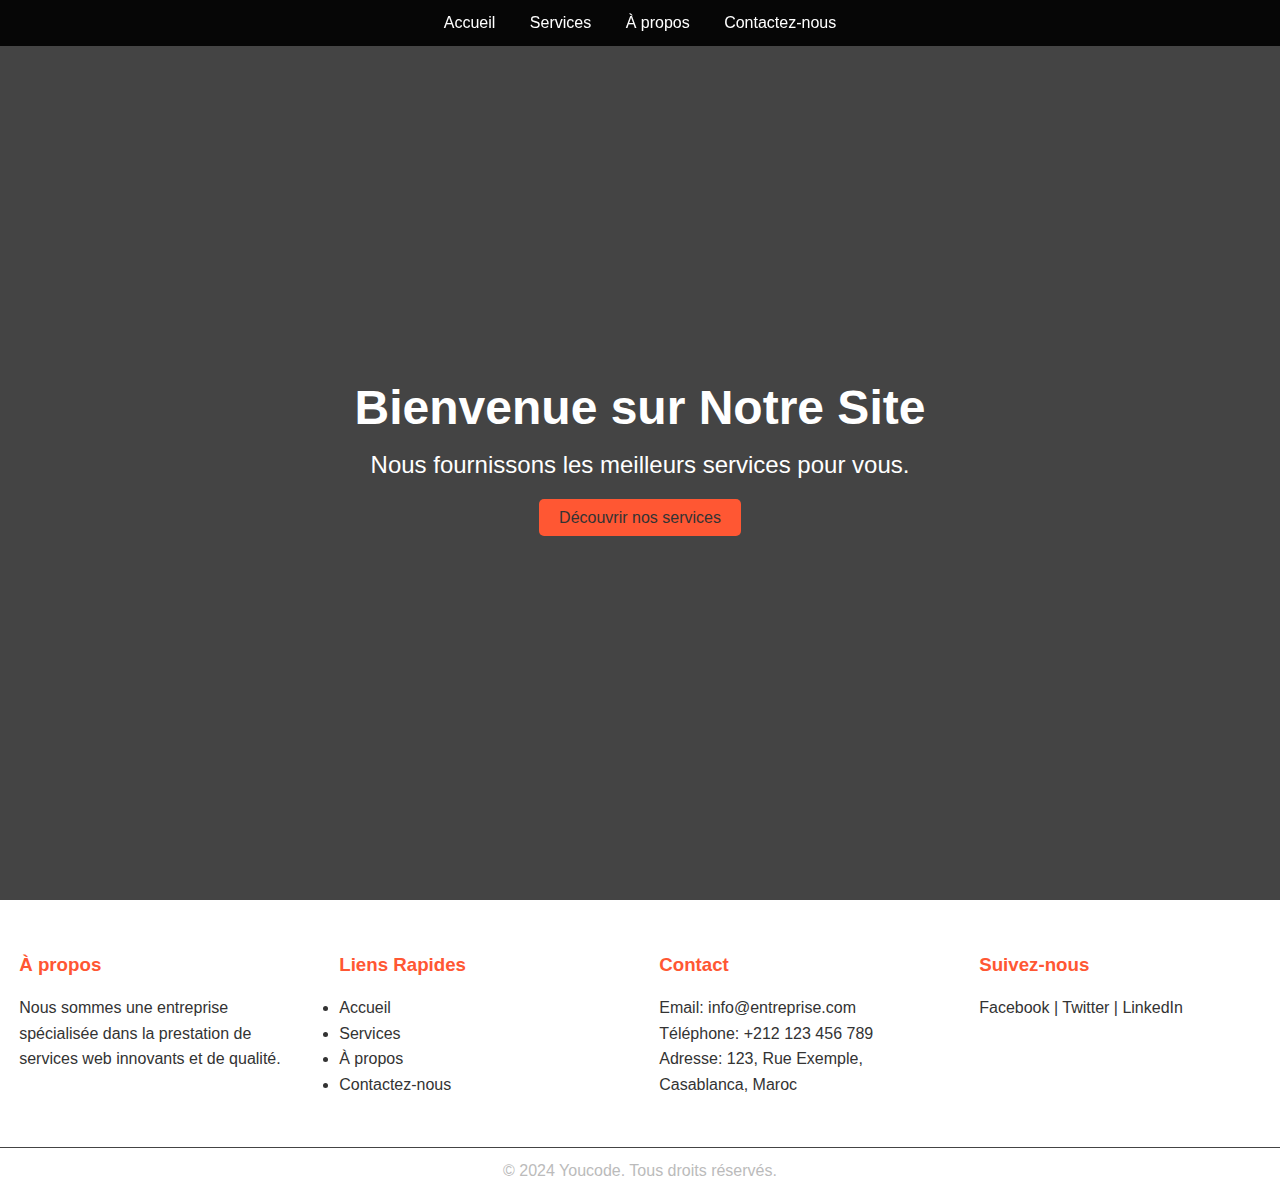
==== html/index.html @ a430e8d0 "First modifications" ====
<!DOCTYPE html>
<html lang="fr">

<head>
    <meta charset="UTF-8">
    <meta name="viewport" content="width=device-width, initial-scale=1.0">
    <title>Mon Site Web</title>
    <link rel="stylesheet" href="../Css/style.css">
</head>

<body>

    <!-- Hero Section -->
    <section class="hero">
        <nav>
            <ul>
                <li><a href="index.html">Accueil</a></li>
                <li><a href="services.html">Services</a></li>
                <li><a href="about.html">À propos</a></li>
                <li><a href="contact.html">Contactez-nous</a></li>
            </ul>
        </nav>
        <div class="hero-content" id="hero-content">
            <h1>Bienvenue sur Notre Site</h1>
            <p>Nous fournissons les meilleurs services pour vous.</p>
            <a href="services.html" class="hero-btn">Découvrir nos services</a>
        </div>
    </section>
    

    

    <!-- Footer Section -->
    <footer>
        <div class="footer-container">
            <div class="footer-about">
                <h3>À propos</h3>
                <p>Nous sommes une entreprise spécialisée dans la prestation de services web innovants et de qualité.
                </p>
            </div>
            <div class="footer-links">
                <h3>Liens Rapides</h3>
                <ul>
                    <li><a href="index.html">Accueil</a></li>
                    <li><a href="services.html">Services</a></li>
                    <li><a href="about.html">À propos</a></li>
                    <li><a href="contact.html">Contactez-nous</a></li>
                </ul>
            </div>
            <div class="footer-contact">
                <h3>Contact</h3>
                <a href="mailto:info@entreprise.com"><p>Email: info@entreprise.com</p></a>
                <a href="tel:+212 123 456 789"><p>Téléphone: +212 123 456 789</p></a>
                <p>Adresse: 123, Rue Exemple, Casablanca, Maroc</p>
            </div>
            <div class="footer-social">
                <h3>Suivez-nous</h3>
                <a href="https://facebook.com">Facebook</a> | <a href="https://x.com/">Twitter</a> | <a href="https://www.linkedin.com/">LinkedIn</a>
            </div>
        </div>
        <div class="footer-bottom">
            <p>&copy; 2024 Youcode. Tous droits réservés.</p>
        </div>
    </footer>

</body>

</html>
---- Css/style.css ----
* {
            margin: 0;
            padding: 0;
            box-sizing: border-box;
            font-family: Arial, sans-serif;
        }

        body {
            line-height: 1.6;
        }

        nav {
            background-color: rgba(0, 0, 0, 0.904);
            padding: 10px 0;
            text-align: center;
            position: fixed;
            width: 100%;
            top: 0;
            z-index: 100;
        }

        nav ul {
            list-style: none;
        }

        nav ul li {
            display: inline;
            margin: 0 15px;
        }

        nav ul li a {
            color: white;
            text-decoration: none;
        }

        .hero {
            height: 100vh;
            background-color: #444;
            display: flex;
            justify-content: center;
            align-items: center;
            color: white;
            text-align: center;
            flex-direction: column;
            position: relative;
        }

        .hero h1 {
            font-size: 3em;
        }

        .hero p {
            font-size: 1.5em;
            margin-bottom: 20px;
        }

        .hero-btn {
            padding: 10px 20px;
            background-color: #ff5733;
            color: #333;
            text-decoration: none;
            border-radius: 5px;
        }

        .services {
            padding: 50px 20px;
            text-align: center;
        }

        .services h2 {
            margin-bottom: 40px;
        }

        /* Services Section */
        .services-container {
            display: flex;
            justify-content: space-between;
            flex-wrap: wrap;
            margin: 20px 0;
        }

        #services{
            margin-top: 90px;
        }

        #services h2{
            text-align: center;
        }

        .card {
            width: 23%;
            background-color: #f9f9f9;
            padding: 20px;
            margin: 10px;
            box-shadow: 0 4px 8px rgba(0, 0, 0, 0.1);
            text-align: center;
            border-radius: 10px;
        }

        .card img {
            width: 100%;
            height: auto;
            border-radius: 8px;
        }

        .card h3 {
            color: #ff5733;
            margin-top: 15px;
        }

        .card p {
            margin: 10px 0;
        }

        .card button {
            padding: 10px 20px;
            background-color: #ff5733;
            color: white;
            border: none;
            border-radius: 5px;
            cursor: pointer;
            margin-top: 10px;
        }

        .card button:hover {
            background-color: #ff7733;
        }

        /* About Section */
    #about {
        padding: 50px 0;
        height: 100vh;
        background-color: #f2f2f2;
    }

    #about h2 {
        text-align: center;
        position: relative;
        top: 80px;
        
    }

    .about-container {
        display: flex;
        align-items: center;
        justify-content: center;
        flex-wrap: wrap;
        position: relative;
        top: 150px;
    }

    .about-text {
        width: 60%;
    }

    #about .aboutb-container-text {
        width: 100%;
        display: flex;
        justify-content: center;
        position: relative;
        top: 80px;
    }

    #about .aboutb-container-text p {
        width: 70%;
        font-size: 18px;
        line-height: 1.6;
        margin-bottom: 20px;
        text-align: center;
    }

    .about-text ul {
        list-style-type: disc;
        margin-left: 20px;
    }

    .about-text ul li {
        margin: 10px 0;
        font-size: 16px;
    }

    .about-image {
        width: 35%;
    }

    .about-image img {
        width: 100%;
        height: auto;
        border-radius: 8px;
    }
        .contact {
            padding: 50px 20px;
            background-color: #333;
            color: #333;
            height: 100vh;
            text-align: center;
        }

        .contact form {
            display: flex;
            flex-direction: column;
            position: absolute;
            left: 25%;
            top: 25%;
            width: 50%;
            margin: 0 auto;
        }

        .contact form input,
        .contact form textarea {
            padding: 10px;
            margin: 10px 0;
            border: none;
            border-radius: 5px;
        }

        .contact form button {
            padding: 10px;
            background-color: #ff5733;
            color: #333;
            border: none;
            border-radius: 5px;
            cursor: pointer;
        }

        .contact form button:hover {
            background-color: #ff7733;
        }

        /* Footer Section */
        footer {
            background-color: white;
            color: #333;
            padding: 20px 0;
            text-align: start;
            box-shadow: 0 0 5px rgba(128, 128, 128, 0.668);
        }

        .footer-container {
            display: flex;
            justify-content: space-around;
            align-items: flex-start;
            flex-wrap: wrap;
            padding: 20px 0;
        }

        .footer-container div {
            width: 22%;
            margin: 10px;
        }

        .footer-container h3 {
            color: #ff5733;
            margin-bottom: 15px;
        }

        .footer-container a {
            color: #333;
            text-decoration: none;
        }

        .footer-container a:hover {
            color: #ff7733;
        }

        .footer-bottom {
            margin-top: 20px;
            border-top: 1px solid #444;
            padding-top: 10px;
            text-align: center;
        }

        .footer-bottom p {
            margin: 0;
            color: #bbb;
        }
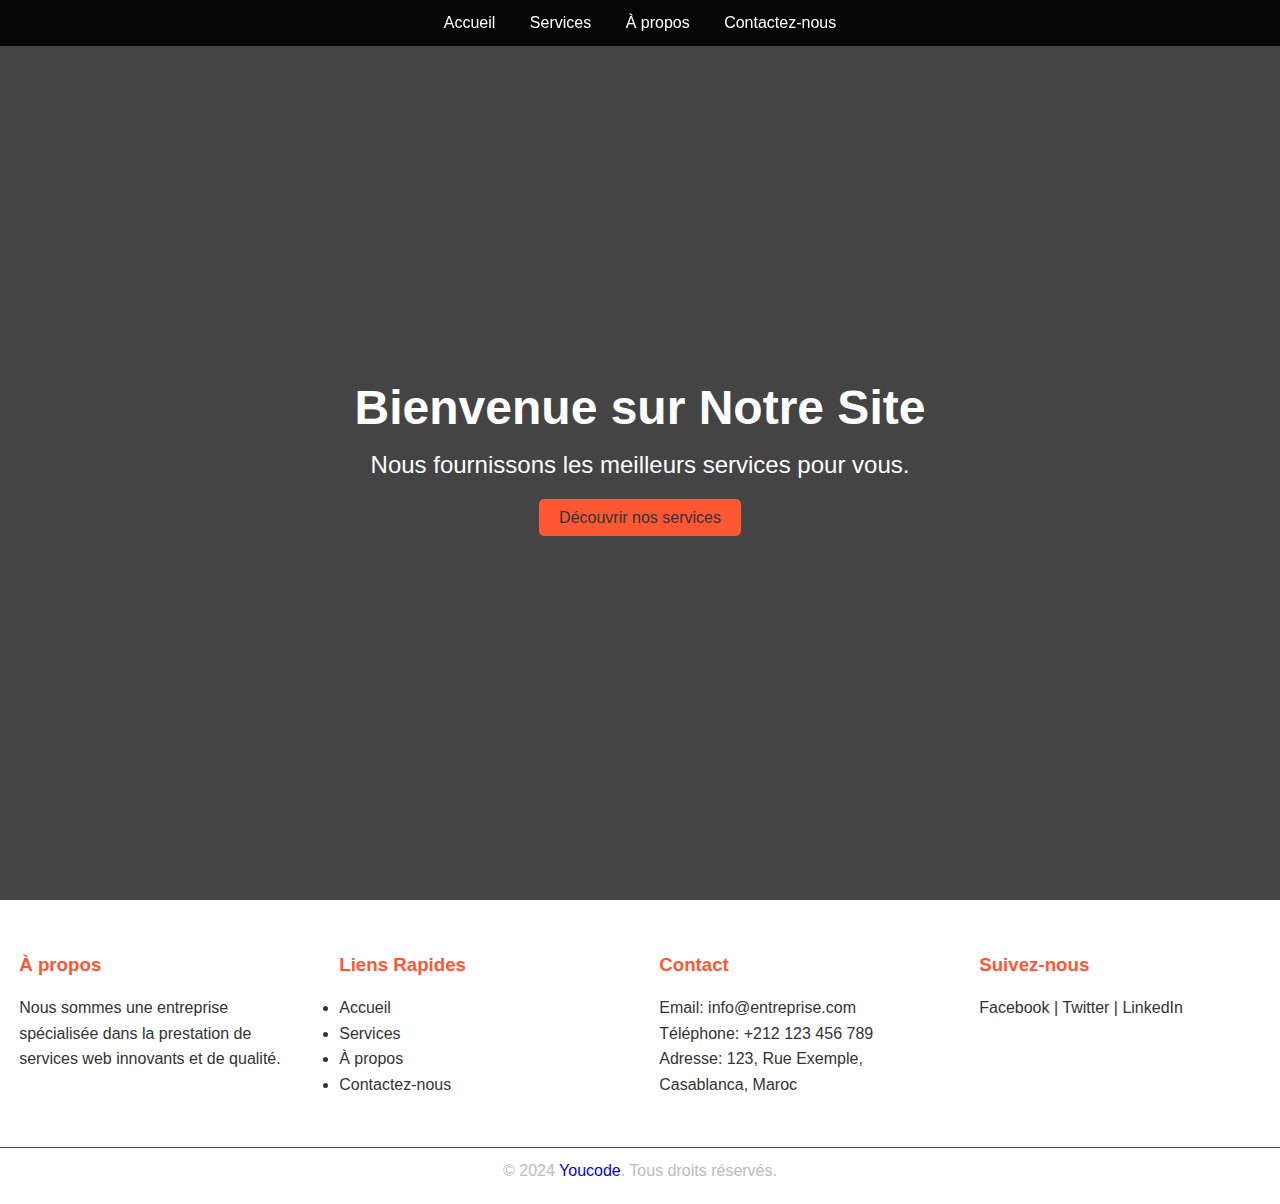
==== commit ba5524a4: "Im adding an target: blanck proprety in links located in home page and I transforme the world Youcod" ====
--- a/html/index.html
+++ b/html/index.html
@@ -14,10 +14,10 @@
     <section class="hero">
         <nav>
             <ul>
-                <li><a href="index.html">Accueil</a></li>
-                <li><a href="services.html">Services</a></li>
-                <li><a href="about.html">À propos</a></li>
-                <li><a href="contact.html">Contactez-nous</a></li>
+                <li><a href="index.html" target="_blank">Accueil</a></li>
+                <li><a href="services.html" target="_blank">Services</a></li>
+                <li><a href="about.html" target="_blank">À propos</a></li>
+                <li><a href="contact.html" target="_blank">Contactez-nous</a></li>
             </ul>
         </nav>
         <div class="hero-content" id="hero-content">
@@ -55,11 +55,11 @@
             </div>
             <div class="footer-social">
                 <h3>Suivez-nous</h3>
-                <a href="https://facebook.com">Facebook</a> | <a href="https://x.com/">Twitter</a> | <a href="https://www.linkedin.com/">LinkedIn</a>
+                <a href="https://facebook.com" target="_blank">Facebook</a> | <a href="https://x.com/" target="_blank">Twitter</a> | <a href="https://www.linkedin.com/" target="_blank">LinkedIn</a>
             </div>
         </div>
         <div class="footer-bottom">
-            <p>&copy; 2024 Youcode. Tous droits réservés.</p>
+            <p>&copy; 2024 <a href="https://youcode.ma/" target="_blank">Youcode</a>. Tous droits réservés.</p>
         </div>
     </footer>
 
--- a/Css/style.css
+++ b/Css/style.css
@@ -273,4 +273,8 @@
         .footer-bottom p {
             margin: 0;
             color: #bbb;
+        }
+
+        .footer-bottom p a{
+            text-decoration: none;
         }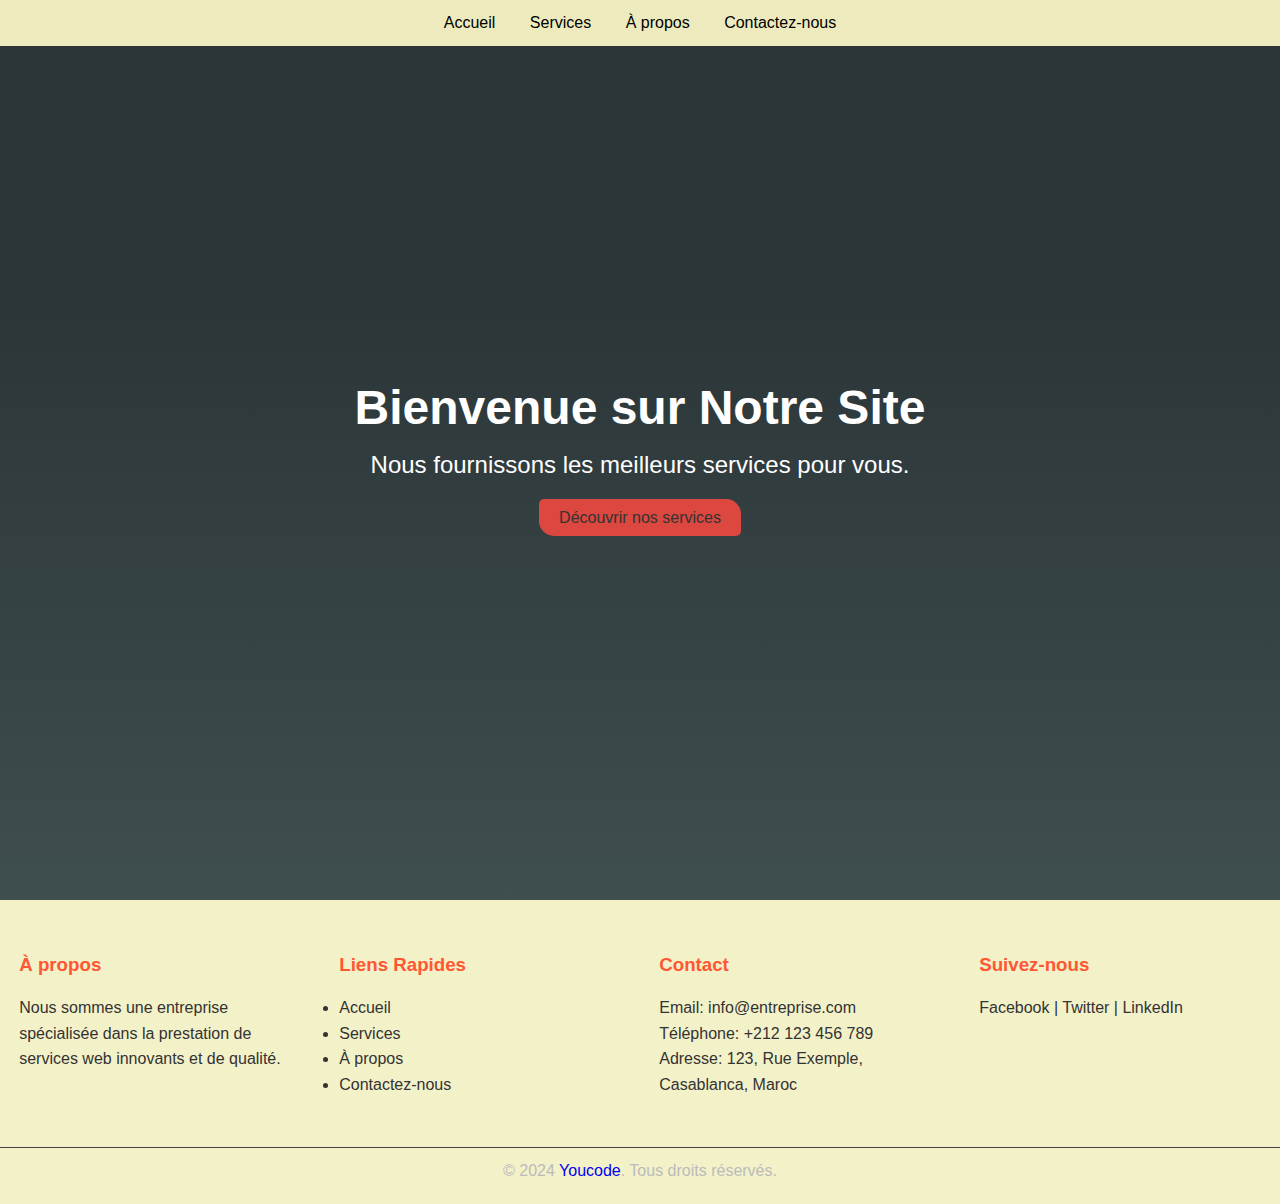
==== commit df0cd91c: "Prettier The Structur of CSS" ====
--- a/html/index.html
+++ b/html/index.html
@@ -6,6 +6,7 @@
     <meta name="viewport" content="width=device-width, initial-scale=1.0">
     <title>Mon Site Web</title>
     <link rel="stylesheet" href="../Css/style.css">
+    <link rel="shortcut icon" href="../assets/img/support.png" type="image/x-icon">
 </head>
 
 <body>
@@ -14,7 +15,7 @@
     <section class="hero">
         <nav>
             <ul>
-                <li><a href="index.html" target="_blank">Accueil</a></li>
+                <li><a href="#">Accueil</a></li>
                 <li><a href="services.html" target="_blank">Services</a></li>
                 <li><a href="about.html" target="_blank">À propos</a></li>
                 <li><a href="contact.html" target="_blank">Contactez-nous</a></li>
--- a/Css/style.css
+++ b/Css/style.css
@@ -10,11 +10,12 @@
         }
 
         nav {
-            background-color: rgba(0, 0, 0, 0.904);
+            background-color: #f1efc0fa;
             padding: 10px 0;
-            text-align: center;
-            position: fixed;
+            box-sizing: 0 0 10px black;
+            text-align: center;
             width: 100%;
+            position: absolute;
             top: 0;
             z-index: 100;
         }
@@ -29,13 +30,13 @@
         }
 
         nav ul li a {
-            color: white;
+            color: black;
             text-decoration: none;
         }
 
         .hero {
             height: 100vh;
-            background-color: #444;
+            background-image: linear-gradient(to bottom, #2C3639 35%, #3F4E4F);
             display: flex;
             justify-content: center;
             align-items: center;
@@ -56,15 +57,21 @@
 
         .hero-btn {
             padding: 10px 20px;
-            background-color: #ff5733;
+            background-color: #f9483fda;
             color: #333;
             text-decoration: none;
-            border-radius: 5px;
+            border-radius: 5px 15px;
+            transition: border-radius 0.5s;
+        }
+
+        .hero-btn:hover{
+            border-radius: 20px 5px;
         }
 
         .services {
             padding: 50px 20px;
             text-align: center;
+            
         }
 
         .services h2 {
@@ -76,20 +83,27 @@
             display: flex;
             justify-content: space-between;
             flex-wrap: wrap;
+            position: relative;
+            top: 100px;
             margin: 20px 0;
         }
 
         #services{
-            margin-top: 90px;
+            height: 100vh;
+            background-image: linear-gradient(to bottom, #2C3639 35%, #3F4E4F);
+
         }
 
         #services h2{
             text-align: center;
+            position: relative;
+            color: white;
+            top: 100px;
         }
 
         .card {
             width: 23%;
-            background-color: #f9f9f9;
+            background-color: #FFD369;
             padding: 20px;
             margin: 10px;
             box-shadow: 0 4px 8px rgba(0, 0, 0, 0.1);
@@ -130,27 +144,31 @@
     #about {
         padding: 50px 0;
         height: 100vh;
-        background-color: #f2f2f2;
+        background-image: linear-gradient(to bottom, #2C3639 35%, #3F4E4F);
+        color: white;
     }
 
     #about h2 {
         text-align: center;
         position: relative;
-        top: 80px;
+        top: 430px;
+        color: rgb(225, 238, 130);
         
     }
 
     .about-container {
-        display: flex;
         align-items: center;
         justify-content: center;
         flex-wrap: wrap;
         position: relative;
-        top: 150px;
+        top: 60px;
     }
 
     .about-text {
-        width: 60%;
+        position: absolute;
+        right: 30px;
+        top: 10px;
+        height: 280px;
     }
 
     #about .aboutb-container-text {
@@ -158,7 +176,7 @@
         display: flex;
         justify-content: center;
         position: relative;
-        top: 80px;
+        top: 450px;
     }
 
     #about .aboutb-container-text p {
@@ -171,7 +189,12 @@
 
     .about-text ul {
         list-style-type: disc;
-        margin-left: 20px;
+        margin-left: 30px;
+    }
+
+    .about-text h3{
+        margin-top: 20%;
+        font-size: x-large;
     }
 
     .about-text ul li {
@@ -180,7 +203,10 @@
     }
 
     .about-image {
-        width: 35%;
+        width: 400px;
+        position: absolute;
+        top: 0px;
+        left: 20px;
     }
 
     .about-image img {
@@ -188,93 +214,86 @@
         height: auto;
         border-radius: 8px;
     }
-        .contact {
-            padding: 50px 20px;
-            background-color: #333;
-            color: #333;
-            height: 100vh;
-            text-align: center;
-        }
-
-        .contact form {
-            display: flex;
-            flex-direction: column;
-            position: absolute;
-            left: 25%;
-            top: 25%;
-            width: 50%;
-            margin: 0 auto;
-        }
-
-        .contact form input,
-        .contact form textarea {
-            padding: 10px;
-            margin: 10px 0;
-            border: none;
-            border-radius: 5px;
-        }
-
-        .contact form button {
-            padding: 10px;
-            background-color: #ff5733;
-            color: #333;
-            border: none;
-            border-radius: 5px;
-            cursor: pointer;
-        }
-
-        .contact form button:hover {
-            background-color: #ff7733;
-        }
-
-        /* Footer Section */
-        footer {
-            background-color: white;
-            color: #333;
-            padding: 20px 0;
-            text-align: start;
-            box-shadow: 0 0 5px rgba(128, 128, 128, 0.668);
-        }
-
-        .footer-container {
-            display: flex;
-            justify-content: space-around;
-            align-items: flex-start;
-            flex-wrap: wrap;
-            padding: 20px 0;
-        }
-
-        .footer-container div {
-            width: 22%;
-            margin: 10px;
-        }
-
-        .footer-container h3 {
-            color: #ff5733;
-            margin-bottom: 15px;
-        }
-
-        .footer-container a {
-            color: #333;
-            text-decoration: none;
-        }
-
-        .footer-container a:hover {
-            color: #ff7733;
-        }
-
-        .footer-bottom {
-            margin-top: 20px;
-            border-top: 1px solid #444;
-            padding-top: 10px;
-            text-align: center;
-        }
-
-        .footer-bottom p {
-            margin: 0;
-            color: #bbb;
-        }
-
-        .footer-bottom p a{
-            text-decoration: none;
-        }+
+    .contact {
+        padding: 50px 20px;
+        background-image: linear-gradient(to bottom, #2C3639 35%, #3F4E4F);
+        color: #333;
+        height: 100vh;
+        text-align: center;
+    }
+    .contact h2{
+        position: relative;
+        top: 90px;
+        color: white;
+    }
+    .contact form {
+        display: flex;
+        flex-direction: column;
+        position: absolute;
+        left: 25%;
+        top: 25%;
+        width: 50%;
+        margin: 0 auto;
+    }
+    .contact form input,
+    .contact form textarea {
+        padding: 10px;
+        margin: 10px 0;
+        border: none;
+        border-radius: 5px;
+    }
+    .contact form button {
+        padding: 10px;
+        background-color: #ff5733;
+        color: #333;
+        border: none;
+        border-radius: 5px;
+        cursor: pointer;
+    }
+    .contact form button:hover {
+        background-color: #ff7733;
+    }
+    /* Footer Section */
+    footer {
+        background-color: #f1efc0dd;
+        color: #333;
+        padding: 20px 0;
+        text-align: start;
+        box-shadow: 0 0 5px rgba(128, 128, 128, 0.668);
+    }
+    .footer-container {
+        display: flex;
+        justify-content: space-around;
+        align-items: flex-start;
+        flex-wrap: wrap;
+        padding: 20px 0;
+    }
+    .footer-container div {
+        width: 22%;
+        margin: 10px;
+    }
+    .footer-container h3 {
+        color: #ff5733;
+        margin-bottom: 15px;
+    }
+    .footer-container a {
+        color: #333;
+        text-decoration: none;
+    }
+    .footer-container a:hover {
+        color: #ff7733;
+    }
+    .footer-bottom {
+        margin-top: 20px;
+        border-top: 1px solid #444;
+        padding-top: 10px;
+        text-align: center;
+    }
+    .footer-bottom p {
+        margin: 0;
+        color: #bbb;
+    }
+    .footer-bottom p a{
+        text-decoration: none;
+    }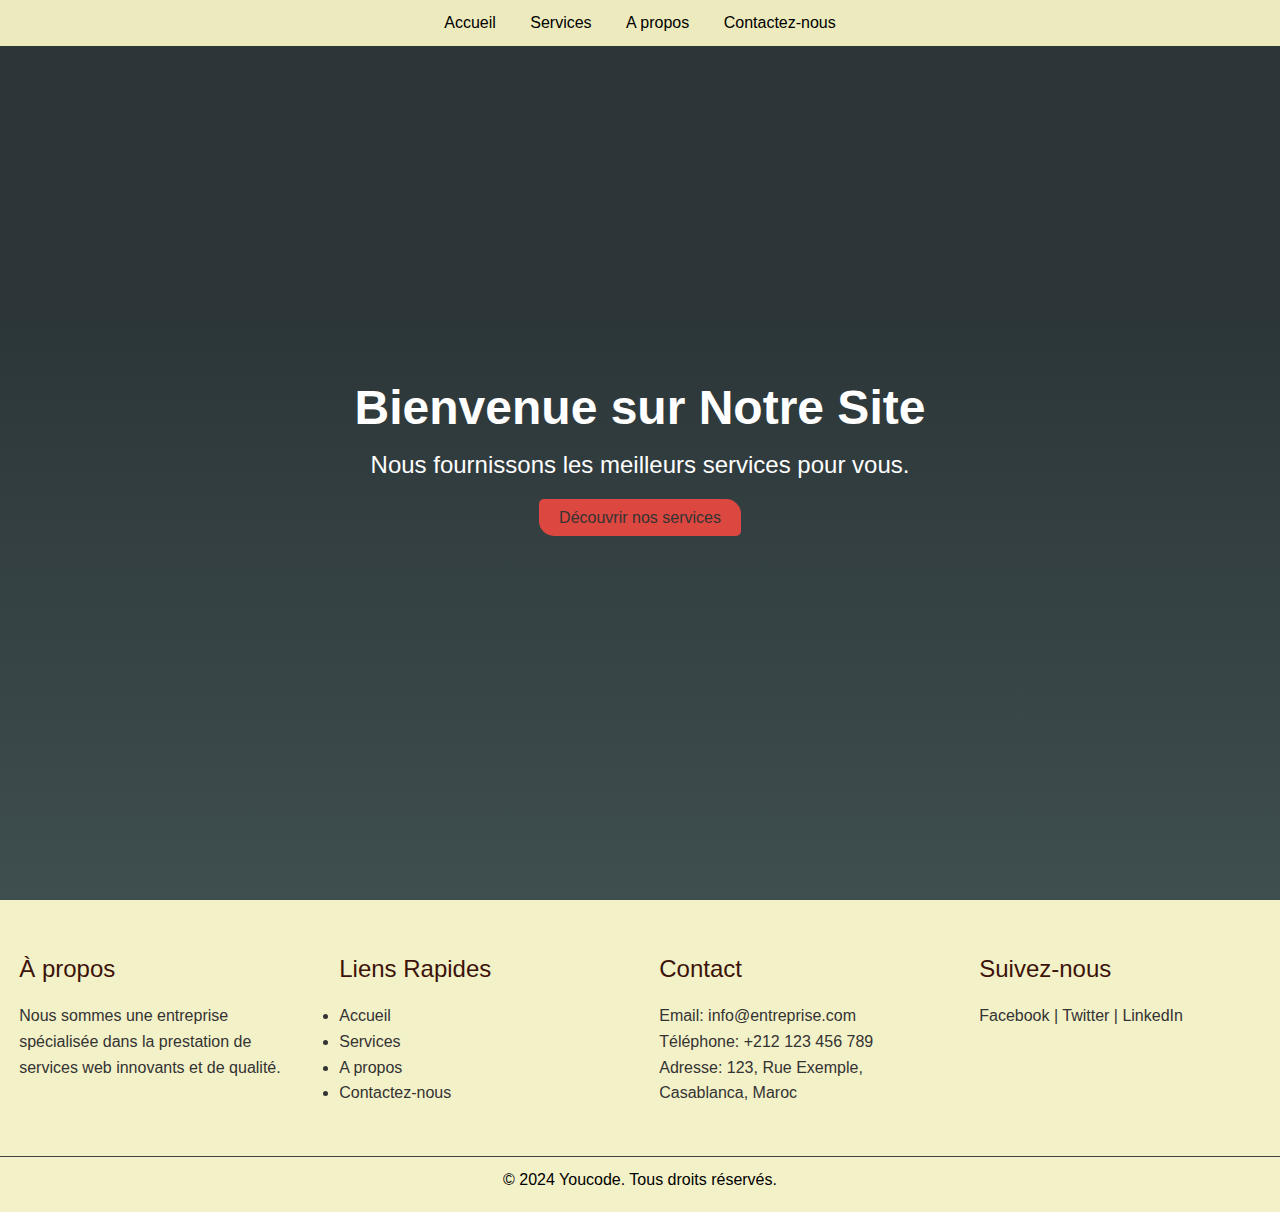
==== commit f7b9d725: "Modifing code For Boosting SEO and perfomance ..." ====
--- a/html/index.html
+++ b/html/index.html
@@ -4,6 +4,7 @@
 <head>
     <meta charset="UTF-8">
     <meta name="viewport" content="width=device-width, initial-scale=1.0">
+    <meta name="description" content="Company Home Page">
     <title>Mon Site Web</title>
     <link rel="stylesheet" href="../Css/style.css">
     <link rel="shortcut icon" href="../assets/img/support.png" type="image/x-icon">
@@ -17,7 +18,7 @@
             <ul>
                 <li><a href="#">Accueil</a></li>
                 <li><a href="services.html" target="_blank">Services</a></li>
-                <li><a href="about.html" target="_blank">À propos</a></li>
+                <li><a href="about.html" target="_blank">A propos</a></li>
                 <li><a href="contact.html" target="_blank">Contactez-nous</a></li>
             </ul>
         </nav>
@@ -35,27 +36,27 @@
     <footer>
         <div class="footer-container">
             <div class="footer-about">
-                <h3>À propos</h3>
+                <h1>À propos</h1>
                 <p>Nous sommes une entreprise spécialisée dans la prestation de services web innovants et de qualité.
                 </p>
             </div>
             <div class="footer-links">
-                <h3>Liens Rapides</h3>
+                <h1>Liens Rapides</h1>
                 <ul>
                     <li><a href="index.html">Accueil</a></li>
                     <li><a href="services.html">Services</a></li>
-                    <li><a href="about.html">À propos</a></li>
+                    <li><a href="about.html">A propos</a></li>
                     <li><a href="contact.html">Contactez-nous</a></li>
                 </ul>
             </div>
             <div class="footer-contact">
-                <h3>Contact</h3>
+                <h1>Contact</h1>
                 <a href="mailto:info@entreprise.com"><p>Email: info@entreprise.com</p></a>
                 <a href="tel:+212 123 456 789"><p>Téléphone: +212 123 456 789</p></a>
                 <p>Adresse: 123, Rue Exemple, Casablanca, Maroc</p>
             </div>
             <div class="footer-social">
-                <h3>Suivez-nous</h3>
+                <h1>Suivez-nous</h1>
                 <a href="https://facebook.com" target="_blank">Facebook</a> | <a href="https://x.com/" target="_blank">Twitter</a> | <a href="https://www.linkedin.com/" target="_blank">LinkedIn</a>
             </div>
         </div>
--- a/Css/style.css
+++ b/Css/style.css
@@ -1,299 +1,263 @@
-        * {
-            margin: 0;
-            padding: 0;
-            box-sizing: border-box;
-            font-family: Arial, sans-serif;
-        }
-
-        body {
-            line-height: 1.6;
-        }
-
-        nav {
-            background-color: #f1efc0fa;
-            padding: 10px 0;
-            box-sizing: 0 0 10px black;
-            text-align: center;
-            width: 100%;
-            position: absolute;
-            top: 0;
-            z-index: 100;
-        }
-
-        nav ul {
-            list-style: none;
-        }
-
-        nav ul li {
-            display: inline;
-            margin: 0 15px;
-        }
-
-        nav ul li a {
-            color: black;
-            text-decoration: none;
-        }
-
-        .hero {
-            height: 100vh;
-            background-image: linear-gradient(to bottom, #2C3639 35%, #3F4E4F);
-            display: flex;
-            justify-content: center;
-            align-items: center;
-            color: white;
-            text-align: center;
-            flex-direction: column;
-            position: relative;
-        }
-
-        .hero h1 {
-            font-size: 3em;
-        }
-
-        .hero p {
-            font-size: 1.5em;
-            margin-bottom: 20px;
-        }
-
-        .hero-btn {
-            padding: 10px 20px;
-            background-color: #f9483fda;
-            color: #333;
-            text-decoration: none;
-            border-radius: 5px 15px;
-            transition: border-radius 0.5s;
-        }
-
-        .hero-btn:hover{
-            border-radius: 20px 5px;
-        }
-
-        .services {
-            padding: 50px 20px;
-            text-align: center;
-            
-        }
-
-        .services h2 {
-            margin-bottom: 40px;
-        }
-
-        /* Services Section */
-        .services-container {
-            display: flex;
-            justify-content: space-between;
-            flex-wrap: wrap;
-            position: relative;
-            top: 100px;
-            margin: 20px 0;
-        }
-
-        #services{
-            height: 100vh;
-            background-image: linear-gradient(to bottom, #2C3639 35%, #3F4E4F);
-
-        }
-
-        #services h2{
-            text-align: center;
-            position: relative;
-            color: white;
-            top: 100px;
-        }
-
-        .card {
-            width: 23%;
-            background-color: #FFD369;
-            padding: 20px;
-            margin: 10px;
-            box-shadow: 0 4px 8px rgba(0, 0, 0, 0.1);
-            text-align: center;
-            border-radius: 10px;
-        }
-
-        .card img {
-            width: 100%;
-            height: auto;
-            border-radius: 8px;
-        }
-
-        .card h3 {
-            color: #ff5733;
-            margin-top: 15px;
-        }
-
-        .card p {
-            margin: 10px 0;
-        }
-
-        .card button {
-            padding: 10px 20px;
-            background-color: #ff5733;
-            color: white;
-            border: none;
-            border-radius: 5px;
-            cursor: pointer;
-            margin-top: 10px;
-        }
-
-        .card button:hover {
-            background-color: #ff7733;
-        }
-
-        /* About Section */
-    #about {
-        padding: 50px 0;
-        height: 100vh;
-        background-image: linear-gradient(to bottom, #2C3639 35%, #3F4E4F);
-        color: white;
-    }
-
-    #about h2 {
-        text-align: center;
-        position: relative;
-        top: 430px;
-        color: rgb(225, 238, 130);
-        
-    }
-
-    .about-container {
-        align-items: center;
-        justify-content: center;
-        flex-wrap: wrap;
-        position: relative;
-        top: 60px;
-    }
-
-    .about-text {
-        position: absolute;
-        right: 30px;
-        top: 10px;
-        height: 280px;
-    }
-
-    #about .aboutb-container-text {
-        width: 100%;
-        display: flex;
-        justify-content: center;
-        position: relative;
-        top: 450px;
-    }
-
-    #about .aboutb-container-text p {
-        width: 70%;
-        font-size: 18px;
-        line-height: 1.6;
-        margin-bottom: 20px;
-        text-align: center;
-    }
-
-    .about-text ul {
-        list-style-type: disc;
-        margin-left: 30px;
-    }
-
-    .about-text h3{
-        margin-top: 20%;
-        font-size: x-large;
-    }
-
-    .about-text ul li {
-        margin: 10px 0;
-        font-size: 16px;
-    }
-
-    .about-image {
-        width: 400px;
-        position: absolute;
-        top: 0px;
-        left: 20px;
-    }
-
-    .about-image img {
-        width: 100%;
-        height: auto;
-        border-radius: 8px;
-    }
-
-    .contact {
-        padding: 50px 20px;
-        background-image: linear-gradient(to bottom, #2C3639 35%, #3F4E4F);
-        color: #333;
-        height: 100vh;
-        text-align: center;
-    }
-    .contact h2{
-        position: relative;
-        top: 90px;
-        color: white;
-    }
-    .contact form {
-        display: flex;
-        flex-direction: column;
-        position: absolute;
-        left: 25%;
-        top: 25%;
-        width: 50%;
-        margin: 0 auto;
-    }
-    .contact form input,
-    .contact form textarea {
-        padding: 10px;
-        margin: 10px 0;
-        border: none;
-        border-radius: 5px;
-    }
-    .contact form button {
-        padding: 10px;
-        background-color: #ff5733;
-        color: #333;
-        border: none;
-        border-radius: 5px;
-        cursor: pointer;
-    }
-    .contact form button:hover {
-        background-color: #ff7733;
-    }
-    /* Footer Section */
-    footer {
-        background-color: #f1efc0dd;
-        color: #333;
-        padding: 20px 0;
-        text-align: start;
-        box-shadow: 0 0 5px rgba(128, 128, 128, 0.668);
-    }
-    .footer-container {
-        display: flex;
-        justify-content: space-around;
-        align-items: flex-start;
-        flex-wrap: wrap;
-        padding: 20px 0;
-    }
-    .footer-container div {
-        width: 22%;
-        margin: 10px;
-    }
-    .footer-container h3 {
-        color: #ff5733;
-        margin-bottom: 15px;
-    }
-    .footer-container a {
-        color: #333;
-        text-decoration: none;
-    }
-    .footer-container a:hover {
-        color: #ff7733;
-    }
-    .footer-bottom {
-        margin-top: 20px;
-        border-top: 1px solid #444;
-        padding-top: 10px;
-        text-align: center;
-    }
-    .footer-bottom p {
-        margin: 0;
-        color: #bbb;
-    }
-    .footer-bottom p a{
-        text-decoration: none;
-    }+* {
+    margin: 0;
+    padding: 0;
+    box-sizing: border-box;
+    font-family: Arial, sans-serif;
+}
+body {
+    line-height: 1.6;
+}
+nav {
+    background-color: #f1efc0fa;
+    padding: 10px 0;
+    box-sizing: 0 0 10px black;
+    text-align: center;
+    width: 100%;
+    position: absolute;
+    top: 0;
+    z-index: 100;
+}
+nav ul {
+    list-style: none;
+}
+nav ul li {
+    display: inline;
+    margin: 0 15px;
+}
+nav ul li a {
+    color: black;
+    text-decoration: none;
+}
+.hero {
+    height: 100vh;
+    background-image: linear-gradient(to bottom, #2C3639 35%, #3F4E4F);
+    display: flex;
+    justify-content: center;
+    align-items: center;
+    color: white;
+    text-align: center;
+    flex-direction: column;
+    position: relative;
+}
+.hero h1 {
+    font-size: 3em;
+}
+.hero p {
+    font-size: 1.5em;
+    margin-bottom: 20px;
+}
+.hero-btn {
+    padding: 10px 20px;
+    background-color: #f9483fda;
+    color: #333;
+    text-decoration: none;
+    border-radius: 5px 15px;
+    transition: border-radius 0.5s;
+}
+.hero-btn:hover{
+    border-radius: 20px 5px;
+}
+.services {
+    padding: 50px 20px;
+    text-align: center;
+    
+}
+.services h2 {
+    margin-bottom: 40px;
+}
+/* Services Section */
+.services-container {
+    display: flex;
+    flex-wrap: wrap;
+    margin: 50px 0 0 0;
+}
+#services{
+    height: auto;
+    background-image: linear-gradient(to bottom, #2C3639 35%, #3F4E4F);
+}
+#services h2{
+    text-align: center;
+    position: relative;
+    color: white;
+    top: 50px;
+}
+.card {
+    width: 220px;
+    min-width: auto;
+    background-color: #FFD369;
+    padding: 20px;
+    margin: 10px;
+    box-shadow: 0 4px 8px rgba(0, 0, 0, 0.1);
+    text-align: center;
+    border-radius: 10px;
+    transition: background-color 0.5s;
+}
+.card:hover{
+    background-color: #f3ce78d9;
+}
+.card img {
+    width: 100%;
+    height: auto;
+    border-radius: 8px;
+}
+.card h3 {
+    color: #ff5733;
+    margin-top: 15px;
+}
+.card p {
+    margin: 10px 0;
+}
+.card button {
+    padding: 10px 20px;
+    background-color: #ff5733;
+    color: white;
+    border: none;
+    border-radius: 5px;
+    cursor: pointer;
+    margin-top: 10px;
+}
+.card button:hover {
+    background-color: #ff7733;
+}
+    /* About Section */
+#about {
+    padding: 50px 0;
+    height: 100vh;
+    background-image: linear-gradient(to bottom, #2C3639 35%, #3F4E4F);
+    color: white;
+}
+
+#about h2 {
+    text-align: center;
+    position: relative;
+    top: 280px;
+    font-size: 30px;
+    color: rgb(225, 238, 130);
+    
+}
+
+
+
+.about-text {
+    position: absolute;
+    width: 100%;
+    text-align: center;
+    top: 60px;
+}
+
+#about .aboutb-container-text {
+    width: 100%;
+    display: flex;
+    justify-content: center;
+    position: relative;
+    top: 280px;
+}
+
+#about .aboutb-container-text p {
+    width: 70%;
+    font-size: 18px;
+    line-height: 1.6;
+    margin-bottom: 20px;
+    text-align: center;
+}
+
+.about-text ul {
+    list-style-type: none;
+    margin-left: 30px;
+}
+
+.about-text h3{
+    font-size: 40px;
+    color: rgb(225, 238, 130);
+}
+
+.about-text ul li {
+    margin: 10px 0;
+    font-size: 16px;
+}
+
+.contact {
+    padding: 50px 20px;
+    background-image: linear-gradient(to bottom, #2C3639 35%, #3F4E4F);
+    color: #333;
+    height: 100vh;
+    text-align: center;
+}
+.contact h2{
+    position: relative;
+    top: 90px;
+    color: white;
+}
+.contact form {
+    display: flex;
+    flex-direction: column;
+    position: absolute;
+    left: 25%;
+    top: 25%;
+    width: 50%;
+    margin: 0 auto;
+}
+.contact form input,
+.contact form textarea {
+    padding: 10px;
+    margin: 10px 0;
+    border: none;
+    border-radius: 5px;
+}
+.contact form button {
+    padding: 10px;
+    background-color: #ff5733;
+    color: #333;
+    border: none;
+    border-radius: 5px;
+    cursor: pointer;
+}
+.contact form button:hover {
+    background-color: #ff7733;
+}
+/* Footer Section */
+footer {
+    background-color: #f1efc0dd;
+    color: #333;
+    padding: 20px 0;
+    text-align: start;
+    box-shadow: 0 0 5px rgba(128, 128, 128, 0.668);
+}
+.footer-container {
+    display: flex;
+    justify-content: space-around;
+    align-items: flex-start;
+    flex-wrap: wrap;
+    padding: 20px 0;
+}
+.footer-container div {
+    width: 22%;
+    margin: 10px;
+}
+.footer-container h1 {
+    color: #3c130a;
+    font-weight: 20;
+    font-size: x-large;
+    margin-bottom: 15px;
+}
+.footer-container a {
+    color: #333;
+    text-decoration: none;
+}
+.footer-container a:hover {
+    color: #ff7733;
+}
+.footer-bottom {
+    margin-top: 20px;
+    border-top: 1px solid #444;
+    padding-top: 10px;
+    text-align: center;
+}
+.footer-bottom p {
+    margin: 0;
+    color: #000000;
+}
+.footer-bottom p a{
+    text-decoration: none;
+    color: black;
+}